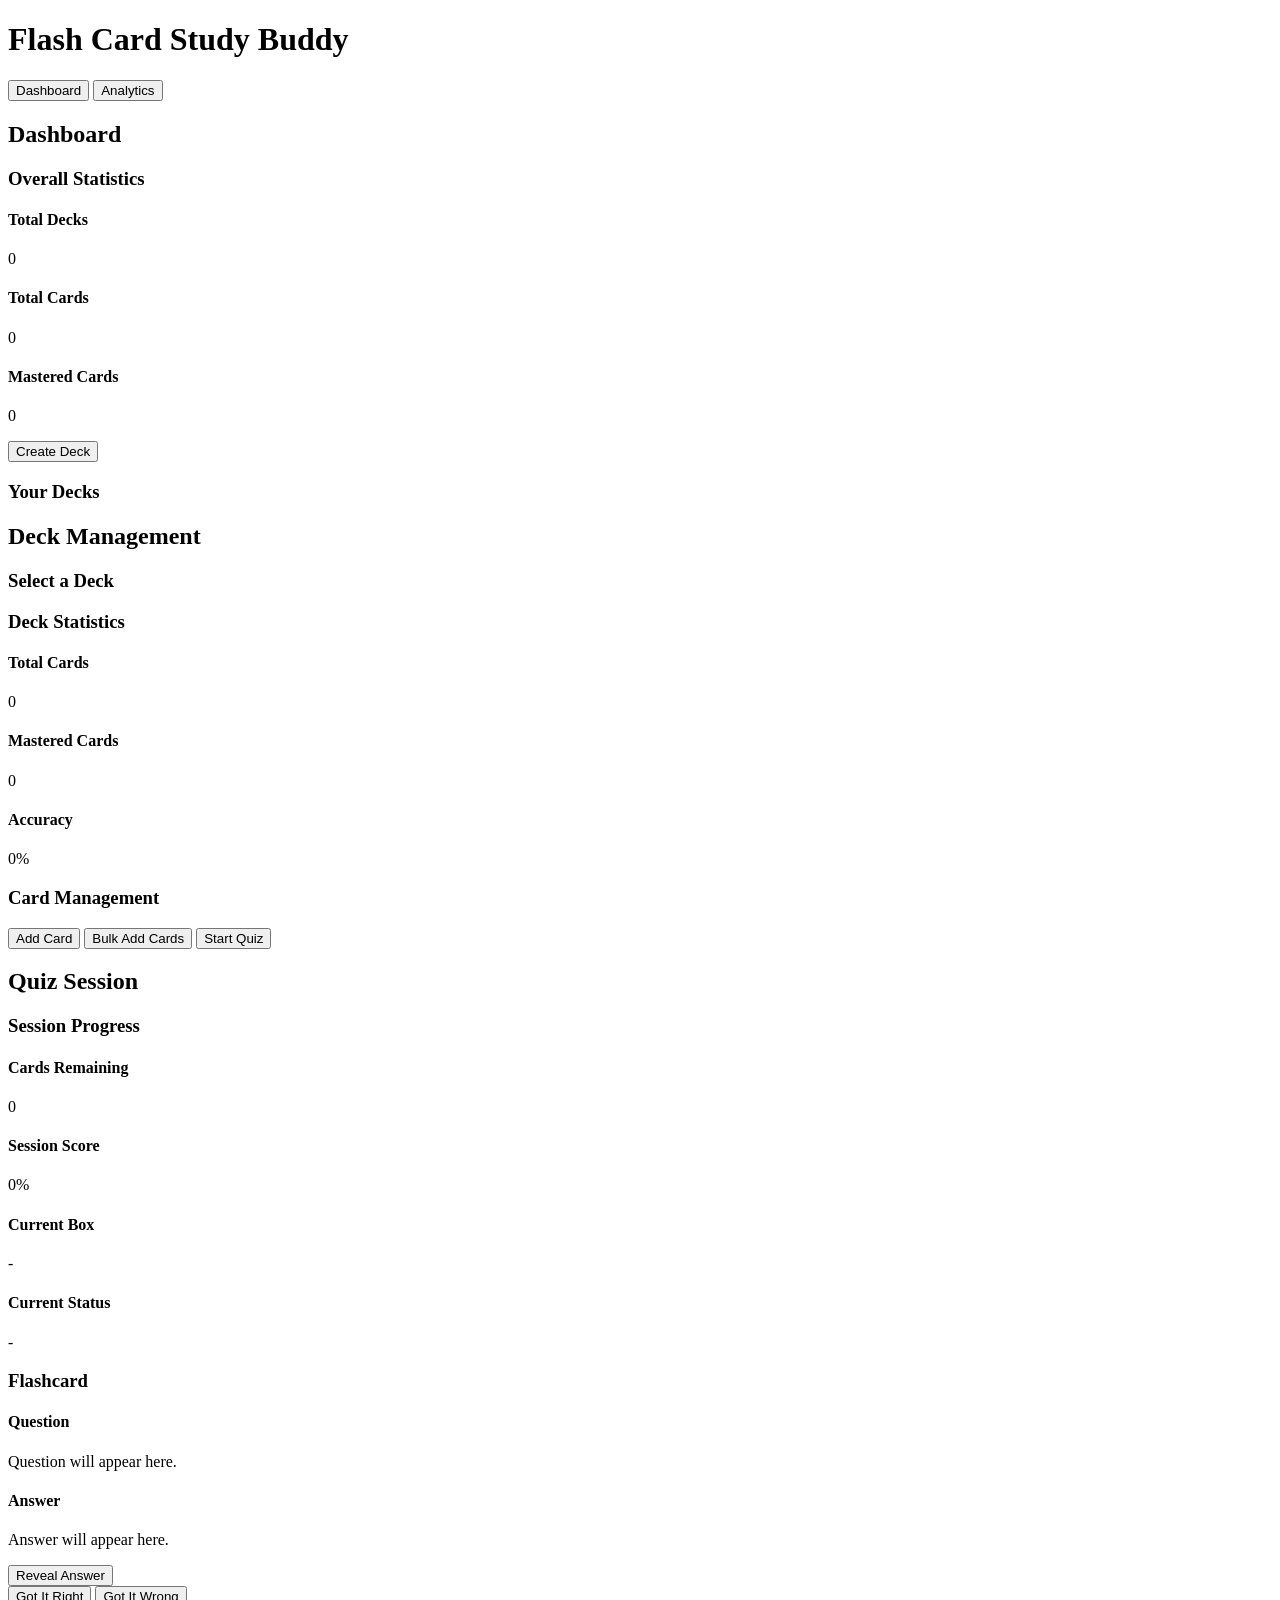
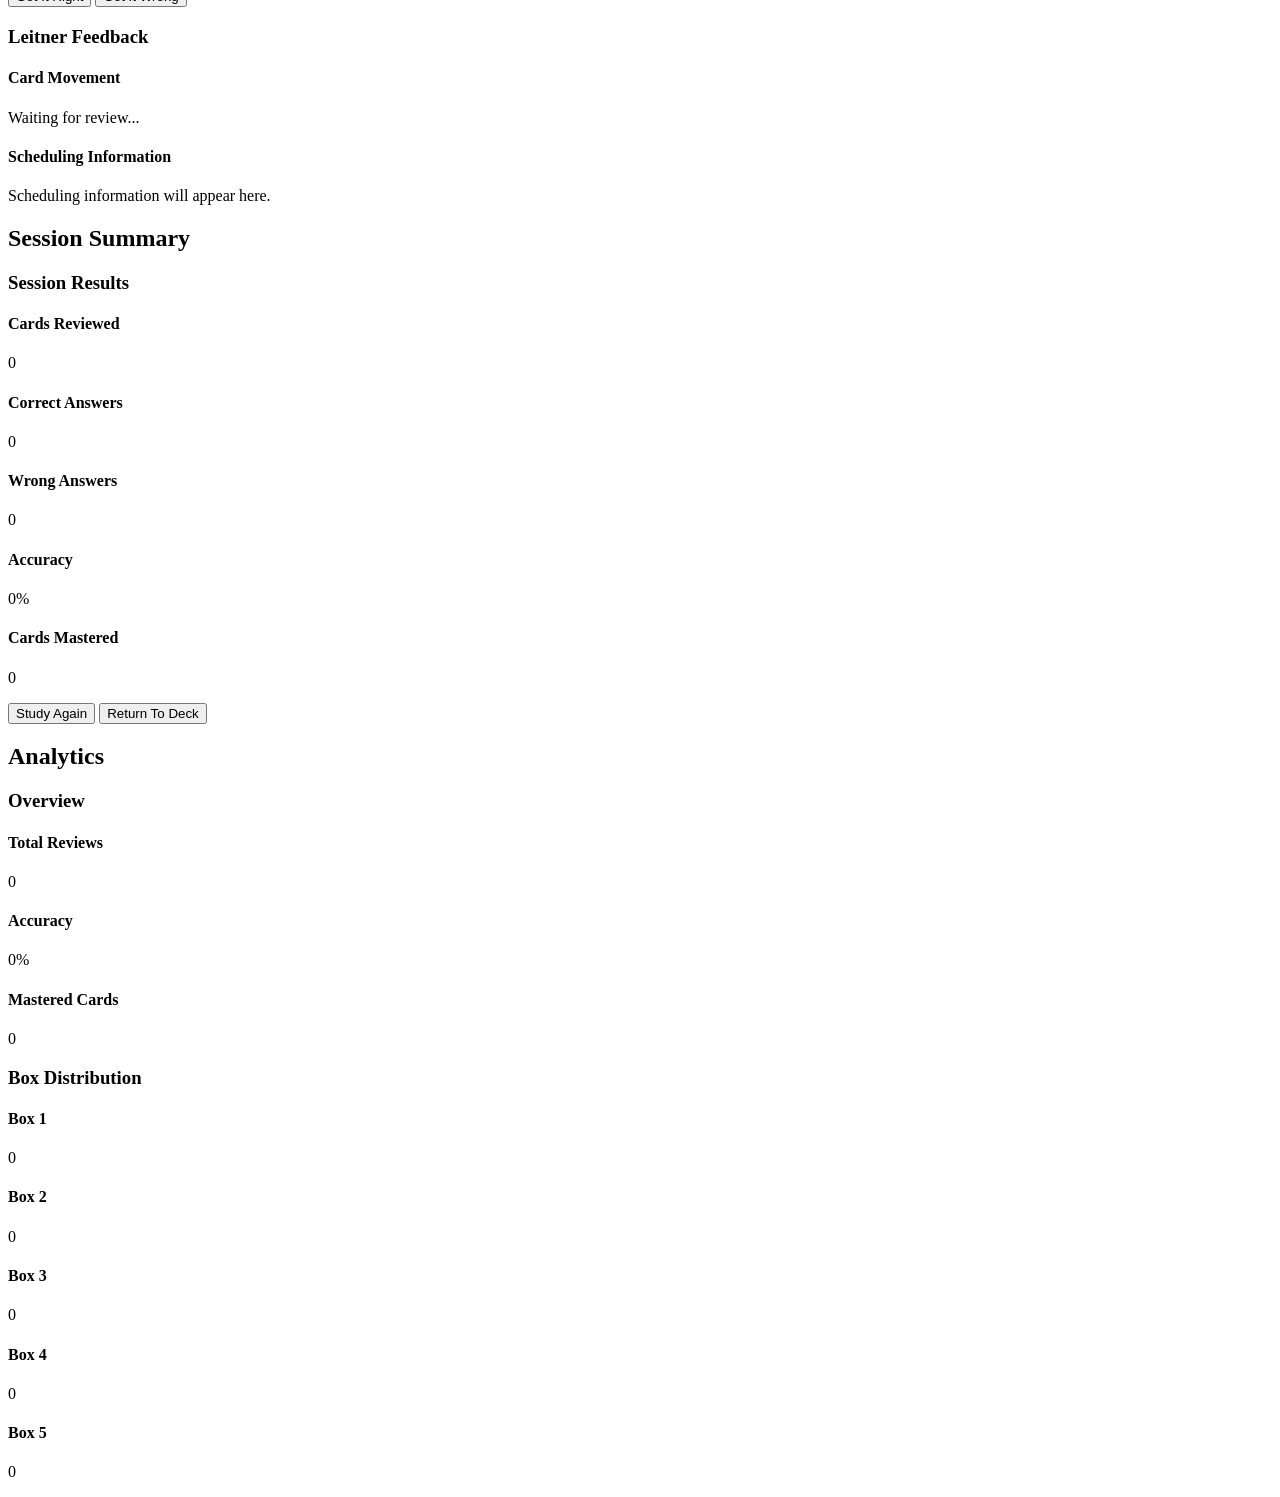
==== outputs/A2/index.html @ 47f2bf4d "added html" ====
<!DOCTYPE html>

<html lang="en">
<head>
    <meta charset="UTF-8">
    <meta name="viewport" content="width=device-width, initial-scale=1.0">
    <meta name="description" content="Flash Card Study Buddy - Leitner Box System">
    <title>Flash Card Study Buddy</title>

 
<link rel="stylesheet" href="style.css">
<script src="script.js" defer></script>
 

</head>
<body>

 
<header id="app-header" class="app-header">
    <div class="header-container">
        <h1 id="app-title">Flash Card Study Buddy</h1>

        <nav id="main-navigation" aria-label="Primary Navigation">
            <button id="nav-dashboard-btn" type="button">
                Dashboard
            </button>

            <button id="nav-analytics-btn" type="button">
                Analytics
            </button>
        </nav>
    </div>
</header>

<main id="app-main">

    <!-- DASHBOARD VIEW -->

    <section
        id="dashboard-view"
        class="app-view"
        aria-labelledby="dashboard-heading"
    >
        <header class="view-header">
            <h2 id="dashboard-heading">Dashboard</h2>
        </header>

        <section
            id="overall-statistics"
            aria-labelledby="overall-statistics-heading"
        >
            <h3 id="overall-statistics-heading">Overall Statistics</h3>

            <div id="overall-stats-container">

                <article class="stat-card">
                    <h4>Total Decks</h4>
                    <p id="total-decks-value">0</p>
                </article>

                <article class="stat-card">
                    <h4>Total Cards</h4>
                    <p id="total-cards-value">0</p>
                </article>

                <article class="stat-card">
                    <h4>Mastered Cards</h4>
                    <p id="total-mastered-cards-value">0</p>
                </article>

            </div>
        </section>

        <section id="dashboard-actions">
            <button
                id="create-deck-btn"
                type="button"
            >
                Create Deck
            </button>
        </section>

        <section
            id="decks-section"
            aria-labelledby="decks-section-heading"
        >
            <h3 id="decks-section-heading">Your Decks</h3>

            <div
                id="deck-grid-container"
                class="deck-grid"
                aria-live="polite"
            >
            </div>
        </section>
    </section>

    <!-- DECK MANAGEMENT VIEW -->

    <section
        id="deck-view"
        class="app-view"
        aria-labelledby="deck-view-heading"
    >
        <header class="view-header">
            <h2 id="deck-view-heading">Deck Management</h2>

            <div id="deck-header-container">
                <h3 id="active-deck-name">
                    Select a Deck
                </h3>
            </div>
        </header>

        <section
            id="deck-statistics-section"
            aria-labelledby="deck-statistics-heading"
        >
            <h3 id="deck-statistics-heading">
                Deck Statistics
            </h3>

            <div id="deck-statistics-container">

                <article class="stat-card">
                    <h4>Total Cards</h4>
                    <p id="deck-total-cards-value">0</p>
                </article>

                <article class="stat-card">
                    <h4>Mastered Cards</h4>
                    <p id="deck-mastered-cards-value">0</p>
                </article>

                <article class="stat-card">
                    <h4>Accuracy</h4>
                    <p id="deck-accuracy-value">0%</p>
                </article>

            </div>
        </section>

        <section
            id="card-management-section"
            aria-labelledby="card-management-heading"
        >
            <h3 id="card-management-heading">
                Card Management
            </h3>

            <div id="deck-action-buttons">

                <button
                    id="add-card-btn"
                    type="button"
                >
                    Add Card
                </button>

                <button
                    id="bulk-add-cards-btn"
                    type="button"
                >
                    Bulk Add Cards
                </button>

                <button
                    id="start-quiz-btn"
                    type="button"
                >
                    Start Quiz
                </button>

            </div>

            <div
                id="card-list-container"
                aria-live="polite"
            >
            </div>
        </section>
    </section>

    <!-- STUDY SESSION VIEW -->

    <section
        id="study-view"
        class="app-view"
        aria-labelledby="study-view-heading"
    >
        <header class="view-header">
            <h2 id="study-view-heading">
                Quiz Session
            </h2>
        </header>

        <section
            id="session-progress-section"
            aria-labelledby="session-progress-heading"
        >
            <h3 id="session-progress-heading">
                Session Progress
            </h3>

            <div id="session-progress-container">

                <article class="stat-card">
                    <h4>Cards Remaining</h4>
                    <p id="cards-remaining-value">0</p>
                </article>

                <article class="stat-card">
                    <h4>Session Score</h4>
                    <p id="session-score-value">0%</p>
                </article>

                <article class="stat-card">
                    <h4>Current Box</h4>
                    <p id="current-box-value">-</p>
                </article>

                <article class="stat-card">
                    <h4>Current Status</h4>
                    <p id="current-status-value">-</p>
                </article>

            </div>
        </section>

        <section
            id="flashcard-section"
            aria-labelledby="flashcard-heading"
        >
            <h3 id="flashcard-heading">
                Flashcard
            </h3>

            <article id="flashcard-container">

                <div id="question-display-container">
                    <h4>Question</h4>
                    <p id="question-display">
                        Question will appear here.
                    </p>
                </div>

                <div
                    id="answer-display-container"
                    aria-live="polite"
                >
                    <h4>Answer</h4>
                    <p id="answer-display">
                        Answer will appear here.
                    </p>
                </div>

            </article>

            <div id="study-action-buttons">

                <button
                    id="reveal-answer-btn"
                    type="button"
                >
                    Reveal Answer
                </button>

            </div>

            <div
                id="evaluation-controls"
                aria-label="Answer Evaluation"
            >
                <button
                    id="got-it-right-btn"
                    type="button"
                >
                    Got It Right
                </button>

                <button
                    id="got-it-wrong-btn"
                    type="button"
                >
                    Got It Wrong
                </button>
            </div>
        </section>

        <section
            id="leitner-feedback-section"
            aria-labelledby="leitner-feedback-heading"
        >
            <h3 id="leitner-feedback-heading">
                Leitner Feedback
            </h3>

            <div id="leitner-feedback-container">

                <article>
                    <h4>Card Movement</h4>
                    <p id="card-movement-message">
                        Waiting for review...
                    </p>
                </article>

                <article>
                    <h4>Scheduling Information</h4>
                    <p id="scheduling-message">
                        Scheduling information will appear here.
                    </p>
                </article>

            </div>
        </section>
    </section>

    <!-- SESSION SUMMARY VIEW -->

    <section
        id="summary-view"
        class="app-view"
        aria-labelledby="summary-view-heading"
    >
        <header class="view-header">
            <h2 id="summary-view-heading">
                Session Summary
            </h2>
        </header>

        <section
            id="summary-statistics-section"
            aria-labelledby="summary-statistics-heading"
        >
            <h3 id="summary-statistics-heading">
                Session Results
            </h3>

            <div id="summary-statistics-container">

                <article class="stat-card">
                    <h4>Cards Reviewed</h4>
                    <p id="summary-reviewed-value">0</p>
                </article>

                <article class="stat-card">
                    <h4>Correct Answers</h4>
                    <p id="summary-correct-value">0</p>
                </article>

                <article class="stat-card">
                    <h4>Wrong Answers</h4>
                    <p id="summary-wrong-value">0</p>
                </article>

                <article class="stat-card">
                    <h4>Accuracy</h4>
                    <p id="summary-accuracy-value">0%</p>
                </article>

                <article class="stat-card">
                    <h4>Cards Mastered</h4>
                    <p id="summary-mastered-value">0</p>
                </article>

            </div>
        </section>

        <div id="summary-action-buttons">

            <button
                id="study-again-btn"
                type="button"
            >
                Study Again
            </button>

            <button
                id="return-to-deck-btn"
                type="button"
            >
                Return To Deck
            </button>

        </div>
    </section>

    <!-- ANALYTICS VIEW -->

    <section
        id="analytics-view"
        class="app-view"
        aria-labelledby="analytics-heading"
    >
        <header class="view-header">
            <h2 id="analytics-heading">
                Analytics
            </h2>
        </header>

        <section
            id="analytics-overview-section"
            aria-labelledby="analytics-overview-heading"
        >
            <h3 id="analytics-overview-heading">
                Overview
            </h3>

            <div id="analytics-overview-container">

                <article class="stat-card">
                    <h4>Total Reviews</h4>
                    <p id="analytics-total-reviews-value">0</p>
                </article>

                <article class="stat-card">
                    <h4>Accuracy</h4>
                    <p id="analytics-accuracy-value">0%</p>
                </article>

                <article class="stat-card">
                    <h4>Mastered Cards</h4>
                    <p id="analytics-mastered-cards-value">0</p>
                </article>

            </div>
        </section>

        <section
            id="box-distribution-section"
            aria-labelledby="box-distribution-heading"
        >
            <h3 id="box-distribution-heading">
                Box Distribution
            </h3>

            <div id="box-distribution-container">

                <article class="box-card">
                    <h4>Box 1</h4>
                    <p id="box-1-count">0</p>
                </article>

                <article class="box-card">
                    <h4>Box 2</h4>
                    <p id="box-2-count">0</p>
                </article>

                <article class="box-card">
                    <h4>Box 3</h4>
                    <p id="box-3-count">0</p>
                </article>

                <article class="box-card">
                    <h4>Box 4</h4>
                    <p id="box-4-count">0</p>
                </article>

                <article class="box-card">
                    <h4>Box 5</h4>
                    <p id="box-5-count">0</p>
                </article>

            </div>
        </section>
    </section>

</main>

<!-- ADD CARD MODAL -->

<dialog
    id="add-card-modal"
    aria-labelledby="add-card-modal-heading"
>
    <form id="add-card-form" method="dialog">

        <h2 id="add-card-modal-heading">
            Add Flashcard
        </h2>

        <div class="form-group">
            <label for="card-question-input">
                Question
            </label>

            <textarea
                id="card-question-input"
                name="question"
                rows="4"
                required
            ></textarea>
        </div>

        <div class="form-group">
            <label for="card-answer-input">
                Answer
            </label>

            <textarea
                id="card-answer-input"
                name="answer"
                rows="4"
                required
            ></textarea>
        </div>

        <div class="modal-actions">
            <button
                id="save-card-btn"
                type="submit"
            >
                Save Card
            </button>

            <button
                id="cancel-add-card-btn"
                type="button"
            >
                Cancel
            </button>
        </div>

    </form>
</dialog>

<!-- BULK ADD MODAL -->

<dialog
    id="bulk-add-modal"
    aria-labelledby="bulk-add-modal-heading"
>
    <form id="bulk-add-form" method="dialog">

        <h2 id="bulk-add-modal-heading">
            Bulk Add Cards
        </h2>

        <p id="bulk-add-instructions">
            Enter one flashcard per line using:
            Question | Answer
        </p>

        <div class="form-group">
            <label for="bulk-card-input">
                Flashcards
            </label>

            <textarea
                id="bulk-card-input"
                name="bulkCards"
                rows="12"
            ></textarea>
        </div>

        <div class="modal-actions">
            <button
                id="import-cards-btn"
                type="submit"
            >
                Import Cards
            </button>

            <button
                id="cancel-bulk-add-btn"
                type="button"
            >
                Cancel
            </button>
        </div>

    </form>
</dialog>

</body>
</html>
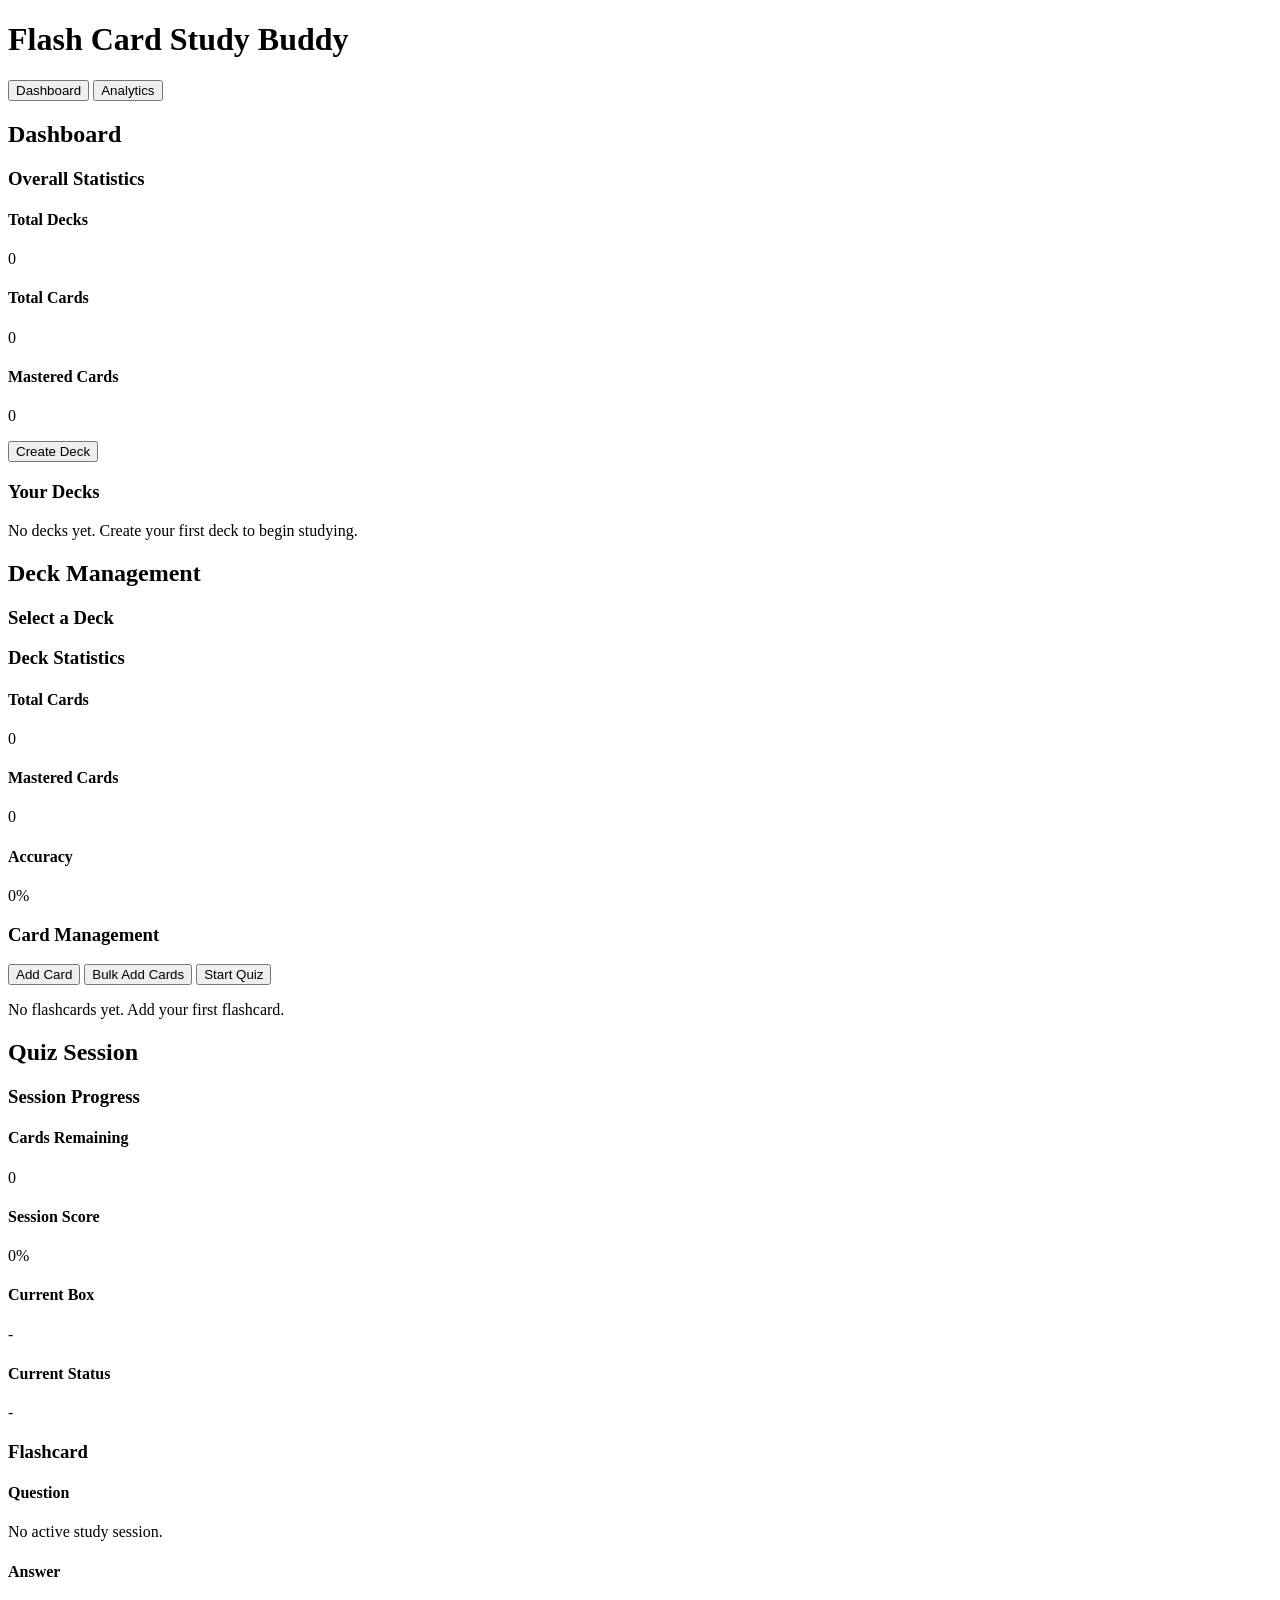
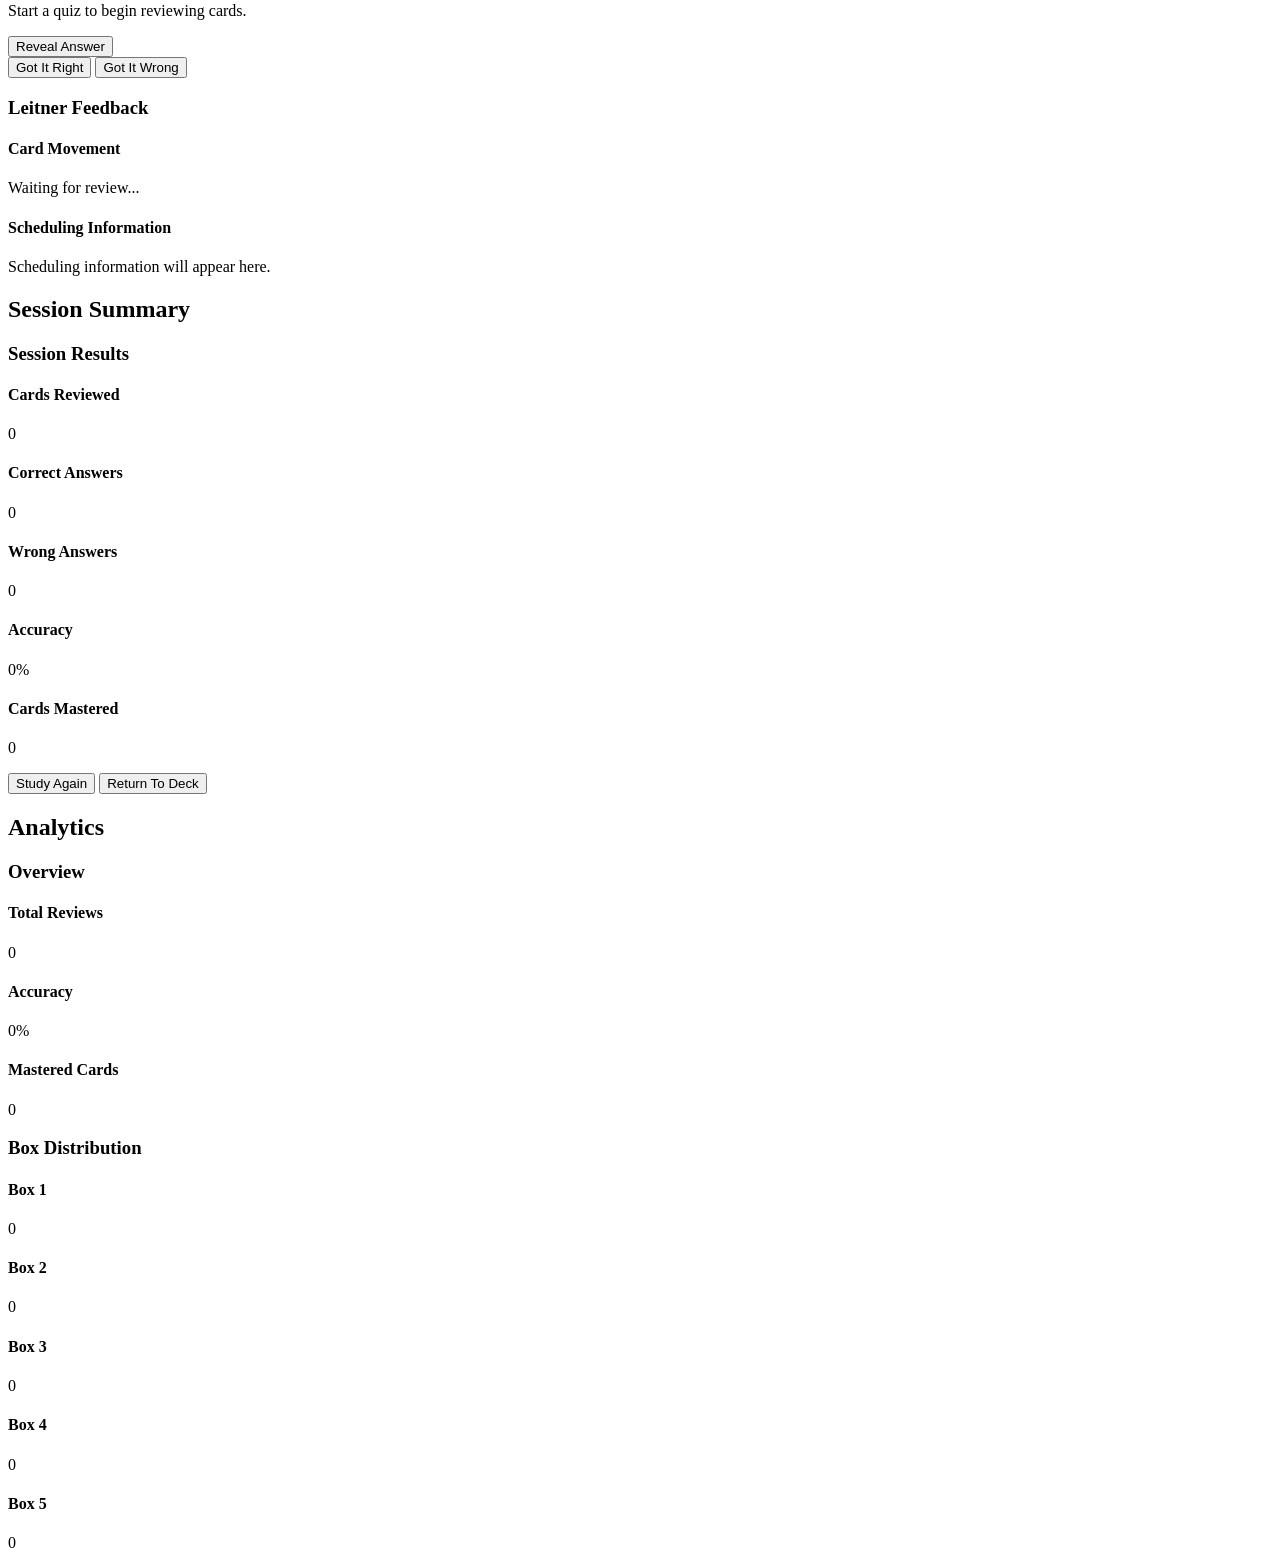
==== commit d31380fb: "updated html" ====
--- a/outputs/A2/index.html
+++ b/outputs/A2/index.html
@@ -1,576 +1,495 @@
 <!DOCTYPE html>
 
 <html lang="en">
+
 <head>
     <meta charset="UTF-8">
     <meta name="viewport" content="width=device-width, initial-scale=1.0">
     <meta name="description" content="Flash Card Study Buddy - Leitner Box System">
     <title>Flash Card Study Buddy</title>
 
- 
-<link rel="stylesheet" href="style.css">
-<script src="script.js" defer></script>
- 
+
+    <link rel="stylesheet" href="style.css">
+    <script src="script.js" defer></script>
+
 
 </head>
+
 <body>
 
- 
-<header id="app-header" class="app-header">
-    <div class="header-container">
-        <h1 id="app-title">Flash Card Study Buddy</h1>
-
-        <nav id="main-navigation" aria-label="Primary Navigation">
-            <button id="nav-dashboard-btn" type="button">
-                Dashboard
-            </button>
-
-            <button id="nav-analytics-btn" type="button">
-                Analytics
-            </button>
-        </nav>
-    </div>
-</header>
-
-<main id="app-main">
-
-    <!-- DASHBOARD VIEW -->
-
-    <section
-        id="dashboard-view"
-        class="app-view"
-        aria-labelledby="dashboard-heading"
-    >
-        <header class="view-header">
-            <h2 id="dashboard-heading">Dashboard</h2>
-        </header>
-
-        <section
-            id="overall-statistics"
-            aria-labelledby="overall-statistics-heading"
-        >
-            <h3 id="overall-statistics-heading">Overall Statistics</h3>
-
-            <div id="overall-stats-container">
-
-                <article class="stat-card">
-                    <h4>Total Decks</h4>
-                    <p id="total-decks-value">0</p>
+
+    <header id="app-header" class="app-header">
+        <div class="header-container">
+            <h1 id="app-title">Flash Card Study Buddy</h1>
+
+            <nav id="main-navigation" aria-label="Primary Navigation">
+                <button id="nav-dashboard-btn" type="button">
+                    Dashboard
+                </button>
+
+                <button id="nav-analytics-btn" type="button">
+                    Analytics
+                </button>
+            </nav>
+        </div>
+    </header>
+
+    <main id="app-main">
+
+        <!-- DASHBOARD VIEW -->
+
+        <section id="dashboard-view" class="app-view" aria-labelledby="dashboard-heading">
+            <header class="view-header">
+                <h2 id="dashboard-heading">Dashboard</h2>
+            </header>
+
+            <section id="overall-statistics" aria-labelledby="overall-statistics-heading">
+                <h3 id="overall-statistics-heading">Overall Statistics</h3>
+
+                <div id="overall-stats-container">
+
+                    <article class="stat-card">
+                        <h4>Total Decks</h4>
+                        <p id="total-decks-value">0</p>
+                    </article>
+
+                    <article class="stat-card">
+                        <h4>Total Cards</h4>
+                        <p id="total-cards-value">0</p>
+                    </article>
+
+                    <article class="stat-card">
+                        <h4>Mastered Cards</h4>
+                        <p id="total-mastered-cards-value">0</p>
+                    </article>
+
+                </div>
+            </section>
+
+            <section id="dashboard-actions">
+                <button id="create-deck-btn" type="button">
+                    Create Deck
+                </button>
+            </section>
+
+            <section id="decks-section" aria-labelledby="decks-section-heading">
+                <h3 id="decks-section-heading">Your Decks</h3>
+
+                <div id="deck-grid-container" class="deck-grid" aria-live="polite">
+                    <div id="dashboard-empty-state" class="empty-state">
+                        <p>No decks yet. Create your first deck to begin studying.</p>
+                    </div>
+                </div>
+            </section>
+        </section>
+
+        <!-- DECK MANAGEMENT VIEW -->
+
+        <section id="deck-view" class="app-view" aria-labelledby="deck-view-heading">
+            <header class="view-header">
+                <h2 id="deck-view-heading">Deck Management</h2>
+
+                <div id="deck-header-container">
+                    <h3 id="active-deck-name">
+                        Select a Deck
+                    </h3>
+                </div>
+            </header>
+
+            <section id="deck-statistics-section" aria-labelledby="deck-statistics-heading">
+                <h3 id="deck-statistics-heading">
+                    Deck Statistics
+                </h3>
+
+                <div id="deck-statistics-container">
+
+                    <article class="stat-card">
+                        <h4>Total Cards</h4>
+                        <p id="deck-total-cards-value">0</p>
+                    </article>
+
+                    <article class="stat-card">
+                        <h4>Mastered Cards</h4>
+                        <p id="deck-mastered-cards-value">0</p>
+                    </article>
+
+                    <article class="stat-card">
+                        <h4>Accuracy</h4>
+                        <p id="deck-accuracy-value">0%</p>
+                    </article>
+
+                </div>
+            </section>
+
+            <section id="card-management-section" aria-labelledby="card-management-heading">
+                <h3 id="card-management-heading">
+                    Card Management
+                </h3>
+
+                <div id="deck-action-buttons">
+
+                    <button id="add-card-btn" type="button">
+                        Add Card
+                    </button>
+
+                    <button id="bulk-add-cards-btn" type="button">
+                        Bulk Add Cards
+                    </button>
+
+                    <button id="start-quiz-btn" type="button">
+                        Start Quiz
+                    </button>
+
+                </div>
+
+                <div id="card-list-container" aria-live="polite">
+                    <div id="cards-empty-state" class="empty-state">
+                        <p>No flashcards yet. Add your first flashcard.</p>
+                    </div>
+                </div>
+            </section>
+        </section>
+
+        <!-- STUDY SESSION VIEW -->
+
+        <section id="study-view" class="app-view" aria-labelledby="study-view-heading">
+            <header class="view-header">
+                <h2 id="study-view-heading">
+                    Quiz Session
+                </h2>
+            </header>
+
+            <section id="session-progress-section" aria-labelledby="session-progress-heading">
+                <h3 id="session-progress-heading">
+                    Session Progress
+                </h3>
+
+                <div id="session-progress-container">
+
+                    <article class="stat-card">
+                        <h4>Cards Remaining</h4>
+                        <p id="cards-remaining-value">0</p>
+                    </article>
+
+                    <article class="stat-card">
+                        <h4>Session Score</h4>
+                        <p id="session-score-value">0%</p>
+                    </article>
+
+                    <article class="stat-card">
+                        <h4>Current Box</h4>
+                        <p id="current-box-value">-</p>
+                    </article>
+
+                    <article class="stat-card">
+                        <h4>Current Status</h4>
+                        <p id="current-status-value">-</p>
+                    </article>
+
+                </div>
+            </section>
+
+            <section id="flashcard-section" aria-labelledby="flashcard-heading">
+                <h3 id="flashcard-heading">
+                    Flashcard
+                </h3>
+
+                <article id="flashcard-container">
+
+                    <div id="question-display-container">
+                        <h4>Question</h4>
+                        <p id="question-display">
+                            No active study session.
+                        </p>
+                    </div>
+
+                    <div id="answer-display-container" aria-live="polite">
+                        <h4>Answer</h4>
+                        <p id="answer-display">
+                            Start a quiz to begin reviewing cards.
+                        </p>
+                    </div>
+
                 </article>
 
-                <article class="stat-card">
-                    <h4>Total Cards</h4>
-                    <p id="total-cards-value">0</p>
-                </article>
-
-                <article class="stat-card">
-                    <h4>Mastered Cards</h4>
-                    <p id="total-mastered-cards-value">0</p>
-                </article>
-
-            </div>
+                <div id="study-action-buttons">
+
+                    <button id="reveal-answer-btn" type="button">
+                        Reveal Answer
+                    </button>
+
+                </div>
+
+                <div id="evaluation-controls" aria-label="Answer Evaluation">
+                    <button id="got-it-right-btn" type="button">
+                        Got It Right
+                    </button>
+
+                    <button id="got-it-wrong-btn" type="button">
+                        Got It Wrong
+                    </button>
+                </div>
+            </section>
+
+            <section id="leitner-feedback-section" aria-labelledby="leitner-feedback-heading">
+                <h3 id="leitner-feedback-heading">
+                    Leitner Feedback
+                </h3>
+
+                <div id="leitner-feedback-container">
+
+                    <article>
+                        <h4>Card Movement</h4>
+                        <p id="card-movement-message">
+                            Waiting for review...
+                        </p>
+                    </article>
+
+                    <article>
+                        <h4>Scheduling Information</h4>
+                        <p id="scheduling-message">
+                            Scheduling information will appear here.
+                        </p>
+                    </article>
+
+                </div>
+            </section>
         </section>
 
-        <section id="dashboard-actions">
-            <button
-                id="create-deck-btn"
-                type="button"
-            >
+        <!-- SESSION SUMMARY VIEW -->
+
+        <section id="summary-view" class="app-view" aria-labelledby="summary-view-heading">
+            <header class="view-header">
+                <h2 id="summary-view-heading">
+                    Session Summary
+                </h2>
+            </header>
+
+            <section id="summary-statistics-section" aria-labelledby="summary-statistics-heading">
+                <h3 id="summary-statistics-heading">
+                    Session Results
+                </h3>
+
+                <div id="summary-statistics-container">
+
+                    <article class="stat-card">
+                        <h4>Cards Reviewed</h4>
+                        <p id="summary-reviewed-value">0</p>
+                    </article>
+
+                    <article class="stat-card">
+                        <h4>Correct Answers</h4>
+                        <p id="summary-correct-value">0</p>
+                    </article>
+
+                    <article class="stat-card">
+                        <h4>Wrong Answers</h4>
+                        <p id="summary-wrong-value">0</p>
+                    </article>
+
+                    <article class="stat-card">
+                        <h4>Accuracy</h4>
+                        <p id="summary-accuracy-value">0%</p>
+                    </article>
+
+                    <article class="stat-card">
+                        <h4>Cards Mastered</h4>
+                        <p id="summary-mastered-value">0</p>
+                    </article>
+
+                </div>
+            </section>
+
+            <div id="summary-action-buttons">
+
+                <button id="study-again-btn" type="button">
+                    Study Again
+                </button>
+
+                <button id="return-to-deck-btn" type="button">
+                    Return To Deck
+                </button>
+
+            </div>
+        </section>
+
+        <!-- ANALYTICS VIEW -->
+
+        <section id="analytics-view" class="app-view" aria-labelledby="analytics-heading">
+            <header class="view-header">
+                <h2 id="analytics-heading">
+                    Analytics
+                </h2>
+            </header>
+
+            <section id="analytics-overview-section" aria-labelledby="analytics-overview-heading">
+                <h3 id="analytics-overview-heading">
+                    Overview
+                </h3>
+
+                <div id="analytics-overview-container">
+
+                    <article class="stat-card">
+                        <h4>Total Reviews</h4>
+                        <p id="analytics-total-reviews-value">0</p>
+                    </article>
+
+                    <article class="stat-card">
+                        <h4>Accuracy</h4>
+                        <p id="analytics-accuracy-value">0%</p>
+                    </article>
+
+                    <article class="stat-card">
+                        <h4>Mastered Cards</h4>
+                        <p id="analytics-mastered-cards-value">0</p>
+                    </article>
+
+                </div>
+            </section>
+
+            <section id="box-distribution-section" aria-labelledby="box-distribution-heading">
+                <h3 id="box-distribution-heading">
+                    Box Distribution
+                </h3>
+
+                <div id="box-distribution-container">
+
+                    <article class="box-card">
+                        <h4>Box 1</h4>
+                        <p id="box-1-count">0</p>
+                    </article>
+
+                    <article class="box-card">
+                        <h4>Box 2</h4>
+                        <p id="box-2-count">0</p>
+                    </article>
+
+                    <article class="box-card">
+                        <h4>Box 3</h4>
+                        <p id="box-3-count">0</p>
+                    </article>
+
+                    <article class="box-card">
+                        <h4>Box 4</h4>
+                        <p id="box-4-count">0</p>
+                    </article>
+
+                    <article class="box-card">
+                        <h4>Box 5</h4>
+                        <p id="box-5-count">0</p>
+                    </article>
+
+                </div>
+            </section>
+        </section>
+
+    </main>
+
+    <!-- ADD CARD MODAL -->
+
+    <dialog id="add-card-modal" aria-labelledby="add-card-modal-heading">
+        <form id="add-card-form" method="dialog">
+
+            <h2 id="add-card-modal-heading">
+                Add Flashcard
+            </h2>
+
+            <div class="form-group">
+                <label for="card-question-input">
+                    Question
+                </label>
+
+                <textarea id="card-question-input" name="question" rows="4" required></textarea>
+            </div>
+
+            <div class="form-group">
+                <label for="card-answer-input">
+                    Answer
+                </label>
+
+                <textarea id="card-answer-input" name="answer" rows="4" required></textarea>
+            </div>
+
+            <div class="modal-actions">
+                <button id="save-card-btn" type="submit">
+                    Save Card
+                </button>
+
+                <button id="cancel-add-card-btn" type="button">
+                    Cancel
+                </button>
+            </div>
+
+        </form>
+    </dialog>
+
+    <!-- BULK ADD MODAL -->
+
+    <dialog id="bulk-add-modal" aria-labelledby="bulk-add-modal-heading">
+        <form id="bulk-add-form" method="dialog">
+
+            <h2 id="bulk-add-modal-heading">
+                Bulk Add Cards
+            </h2>
+
+            <p id="bulk-add-instructions">
+                Enter one flashcard per line using:
+                Question | Answer
+            </p>
+
+            <div class="form-group">
+                <label for="bulk-card-input">
+                    Flashcards
+                </label>
+
+                <textarea id="bulk-card-input" name="bulkCards" rows="12"></textarea>
+            </div>
+
+            <div class="modal-actions">
+                <button id="import-cards-btn" type="submit">
+                    Import Cards
+                </button>
+
+                <button id="cancel-bulk-add-btn" type="button">
+                    Cancel
+                </button>
+            </div>
+
+        </form>
+    </dialog>
+
+    <!-- CREATE DECK MODAL -->
+
+    <dialog id="create-deck-modal" aria-labelledby="create-deck-modal-heading">
+        <form id="create-deck-form" method="dialog">
+
+            <h2 id="create-deck-modal-heading">
                 Create Deck
-            </button>
-        </section>
-
-        <section
-            id="decks-section"
-            aria-labelledby="decks-section-heading"
-        >
-            <h3 id="decks-section-heading">Your Decks</h3>
-
-            <div
-                id="deck-grid-container"
-                class="deck-grid"
-                aria-live="polite"
-            >
-            </div>
-        </section>
-    </section>
-
-    <!-- DECK MANAGEMENT VIEW -->
-
-    <section
-        id="deck-view"
-        class="app-view"
-        aria-labelledby="deck-view-heading"
-    >
-        <header class="view-header">
-            <h2 id="deck-view-heading">Deck Management</h2>
-
-            <div id="deck-header-container">
-                <h3 id="active-deck-name">
-                    Select a Deck
-                </h3>
-            </div>
-        </header>
-
-        <section
-            id="deck-statistics-section"
-            aria-labelledby="deck-statistics-heading"
-        >
-            <h3 id="deck-statistics-heading">
-                Deck Statistics
-            </h3>
-
-            <div id="deck-statistics-container">
-
-                <article class="stat-card">
-                    <h4>Total Cards</h4>
-                    <p id="deck-total-cards-value">0</p>
-                </article>
-
-                <article class="stat-card">
-                    <h4>Mastered Cards</h4>
-                    <p id="deck-mastered-cards-value">0</p>
-                </article>
-
-                <article class="stat-card">
-                    <h4>Accuracy</h4>
-                    <p id="deck-accuracy-value">0%</p>
-                </article>
-
-            </div>
-        </section>
-
-        <section
-            id="card-management-section"
-            aria-labelledby="card-management-heading"
-        >
-            <h3 id="card-management-heading">
-                Card Management
-            </h3>
-
-            <div id="deck-action-buttons">
-
-                <button
-                    id="add-card-btn"
-                    type="button"
-                >
-                    Add Card
-                </button>
-
-                <button
-                    id="bulk-add-cards-btn"
-                    type="button"
-                >
-                    Bulk Add Cards
-                </button>
-
-                <button
-                    id="start-quiz-btn"
-                    type="button"
-                >
-                    Start Quiz
-                </button>
-
-            </div>
-
-            <div
-                id="card-list-container"
-                aria-live="polite"
-            >
-            </div>
-        </section>
-    </section>
-
-    <!-- STUDY SESSION VIEW -->
-
-    <section
-        id="study-view"
-        class="app-view"
-        aria-labelledby="study-view-heading"
-    >
-        <header class="view-header">
-            <h2 id="study-view-heading">
-                Quiz Session
             </h2>
-        </header>
-
-        <section
-            id="session-progress-section"
-            aria-labelledby="session-progress-heading"
-        >
-            <h3 id="session-progress-heading">
-                Session Progress
-            </h3>
-
-            <div id="session-progress-container">
-
-                <article class="stat-card">
-                    <h4>Cards Remaining</h4>
-                    <p id="cards-remaining-value">0</p>
-                </article>
-
-                <article class="stat-card">
-                    <h4>Session Score</h4>
-                    <p id="session-score-value">0%</p>
-                </article>
-
-                <article class="stat-card">
-                    <h4>Current Box</h4>
-                    <p id="current-box-value">-</p>
-                </article>
-
-                <article class="stat-card">
-                    <h4>Current Status</h4>
-                    <p id="current-status-value">-</p>
-                </article>
-
-            </div>
-        </section>
-
-        <section
-            id="flashcard-section"
-            aria-labelledby="flashcard-heading"
-        >
-            <h3 id="flashcard-heading">
-                Flashcard
-            </h3>
-
-            <article id="flashcard-container">
-
-                <div id="question-display-container">
-                    <h4>Question</h4>
-                    <p id="question-display">
-                        Question will appear here.
-                    </p>
-                </div>
-
-                <div
-                    id="answer-display-container"
-                    aria-live="polite"
-                >
-                    <h4>Answer</h4>
-                    <p id="answer-display">
-                        Answer will appear here.
-                    </p>
-                </div>
-
-            </article>
-
-            <div id="study-action-buttons">
-
-                <button
-                    id="reveal-answer-btn"
-                    type="button"
-                >
-                    Reveal Answer
-                </button>
-
-            </div>
-
-            <div
-                id="evaluation-controls"
-                aria-label="Answer Evaluation"
-            >
-                <button
-                    id="got-it-right-btn"
-                    type="button"
-                >
-                    Got It Right
-                </button>
-
-                <button
-                    id="got-it-wrong-btn"
-                    type="button"
-                >
-                    Got It Wrong
-                </button>
-            </div>
-        </section>
-
-        <section
-            id="leitner-feedback-section"
-            aria-labelledby="leitner-feedback-heading"
-        >
-            <h3 id="leitner-feedback-heading">
-                Leitner Feedback
-            </h3>
-
-            <div id="leitner-feedback-container">
-
-                <article>
-                    <h4>Card Movement</h4>
-                    <p id="card-movement-message">
-                        Waiting for review...
-                    </p>
-                </article>
-
-                <article>
-                    <h4>Scheduling Information</h4>
-                    <p id="scheduling-message">
-                        Scheduling information will appear here.
-                    </p>
-                </article>
-
-            </div>
-        </section>
-    </section>
-
-    <!-- SESSION SUMMARY VIEW -->
-
-    <section
-        id="summary-view"
-        class="app-view"
-        aria-labelledby="summary-view-heading"
-    >
-        <header class="view-header">
-            <h2 id="summary-view-heading">
-                Session Summary
-            </h2>
-        </header>
-
-        <section
-            id="summary-statistics-section"
-            aria-labelledby="summary-statistics-heading"
-        >
-            <h3 id="summary-statistics-heading">
-                Session Results
-            </h3>
-
-            <div id="summary-statistics-container">
-
-                <article class="stat-card">
-                    <h4>Cards Reviewed</h4>
-                    <p id="summary-reviewed-value">0</p>
-                </article>
-
-                <article class="stat-card">
-                    <h4>Correct Answers</h4>
-                    <p id="summary-correct-value">0</p>
-                </article>
-
-                <article class="stat-card">
-                    <h4>Wrong Answers</h4>
-                    <p id="summary-wrong-value">0</p>
-                </article>
-
-                <article class="stat-card">
-                    <h4>Accuracy</h4>
-                    <p id="summary-accuracy-value">0%</p>
-                </article>
-
-                <article class="stat-card">
-                    <h4>Cards Mastered</h4>
-                    <p id="summary-mastered-value">0</p>
-                </article>
-
-            </div>
-        </section>
-
-        <div id="summary-action-buttons">
-
-            <button
-                id="study-again-btn"
-                type="button"
-            >
-                Study Again
-            </button>
-
-            <button
-                id="return-to-deck-btn"
-                type="button"
-            >
-                Return To Deck
-            </button>
-
-        </div>
-    </section>
-
-    <!-- ANALYTICS VIEW -->
-
-    <section
-        id="analytics-view"
-        class="app-view"
-        aria-labelledby="analytics-heading"
-    >
-        <header class="view-header">
-            <h2 id="analytics-heading">
-                Analytics
-            </h2>
-        </header>
-
-        <section
-            id="analytics-overview-section"
-            aria-labelledby="analytics-overview-heading"
-        >
-            <h3 id="analytics-overview-heading">
-                Overview
-            </h3>
-
-            <div id="analytics-overview-container">
-
-                <article class="stat-card">
-                    <h4>Total Reviews</h4>
-                    <p id="analytics-total-reviews-value">0</p>
-                </article>
-
-                <article class="stat-card">
-                    <h4>Accuracy</h4>
-                    <p id="analytics-accuracy-value">0%</p>
-                </article>
-
-                <article class="stat-card">
-                    <h4>Mastered Cards</h4>
-                    <p id="analytics-mastered-cards-value">0</p>
-                </article>
-
-            </div>
-        </section>
-
-        <section
-            id="box-distribution-section"
-            aria-labelledby="box-distribution-heading"
-        >
-            <h3 id="box-distribution-heading">
-                Box Distribution
-            </h3>
-
-            <div id="box-distribution-container">
-
-                <article class="box-card">
-                    <h4>Box 1</h4>
-                    <p id="box-1-count">0</p>
-                </article>
-
-                <article class="box-card">
-                    <h4>Box 2</h4>
-                    <p id="box-2-count">0</p>
-                </article>
-
-                <article class="box-card">
-                    <h4>Box 3</h4>
-                    <p id="box-3-count">0</p>
-                </article>
-
-                <article class="box-card">
-                    <h4>Box 4</h4>
-                    <p id="box-4-count">0</p>
-                </article>
-
-                <article class="box-card">
-                    <h4>Box 5</h4>
-                    <p id="box-5-count">0</p>
-                </article>
-
-            </div>
-        </section>
-    </section>
-
-</main>
-
-<!-- ADD CARD MODAL -->
-
-<dialog
-    id="add-card-modal"
-    aria-labelledby="add-card-modal-heading"
->
-    <form id="add-card-form" method="dialog">
-
-        <h2 id="add-card-modal-heading">
-            Add Flashcard
-        </h2>
-
-        <div class="form-group">
-            <label for="card-question-input">
-                Question
-            </label>
-
-            <textarea
-                id="card-question-input"
-                name="question"
-                rows="4"
-                required
-            ></textarea>
-        </div>
-
-        <div class="form-group">
-            <label for="card-answer-input">
-                Answer
-            </label>
-
-            <textarea
-                id="card-answer-input"
-                name="answer"
-                rows="4"
-                required
-            ></textarea>
-        </div>
-
-        <div class="modal-actions">
-            <button
-                id="save-card-btn"
-                type="submit"
-            >
-                Save Card
-            </button>
-
-            <button
-                id="cancel-add-card-btn"
-                type="button"
-            >
-                Cancel
-            </button>
-        </div>
-
-    </form>
-</dialog>
-
-<!-- BULK ADD MODAL -->
-
-<dialog
-    id="bulk-add-modal"
-    aria-labelledby="bulk-add-modal-heading"
->
-    <form id="bulk-add-form" method="dialog">
-
-        <h2 id="bulk-add-modal-heading">
-            Bulk Add Cards
-        </h2>
-
-        <p id="bulk-add-instructions">
-            Enter one flashcard per line using:
-            Question | Answer
-        </p>
-
-        <div class="form-group">
-            <label for="bulk-card-input">
-                Flashcards
-            </label>
-
-            <textarea
-                id="bulk-card-input"
-                name="bulkCards"
-                rows="12"
-            ></textarea>
-        </div>
-
-        <div class="modal-actions">
-            <button
-                id="import-cards-btn"
-                type="submit"
-            >
-                Import Cards
-            </button>
-
-            <button
-                id="cancel-bulk-add-btn"
-                type="button"
-            >
-                Cancel
-            </button>
-        </div>
-
-    </form>
-</dialog>
+
+            <div class="form-group">
+                <label for="deck-name-input">
+                    Deck Name
+                </label>
+
+                <input type="text" id="deck-name-input" name="deckName" maxlength="100" required>
+            </div>
+
+            <div class="modal-actions">
+
+                <button id="save-deck-btn" type="submit">
+                    Create Deck
+                </button>
+
+                <button id="cancel-create-deck-btn" type="button">
+                    Cancel
+                </button>
+
+            </div>
+
+        </form>
+    </dialog>
 
 </body>
-</html>
+
+</html>
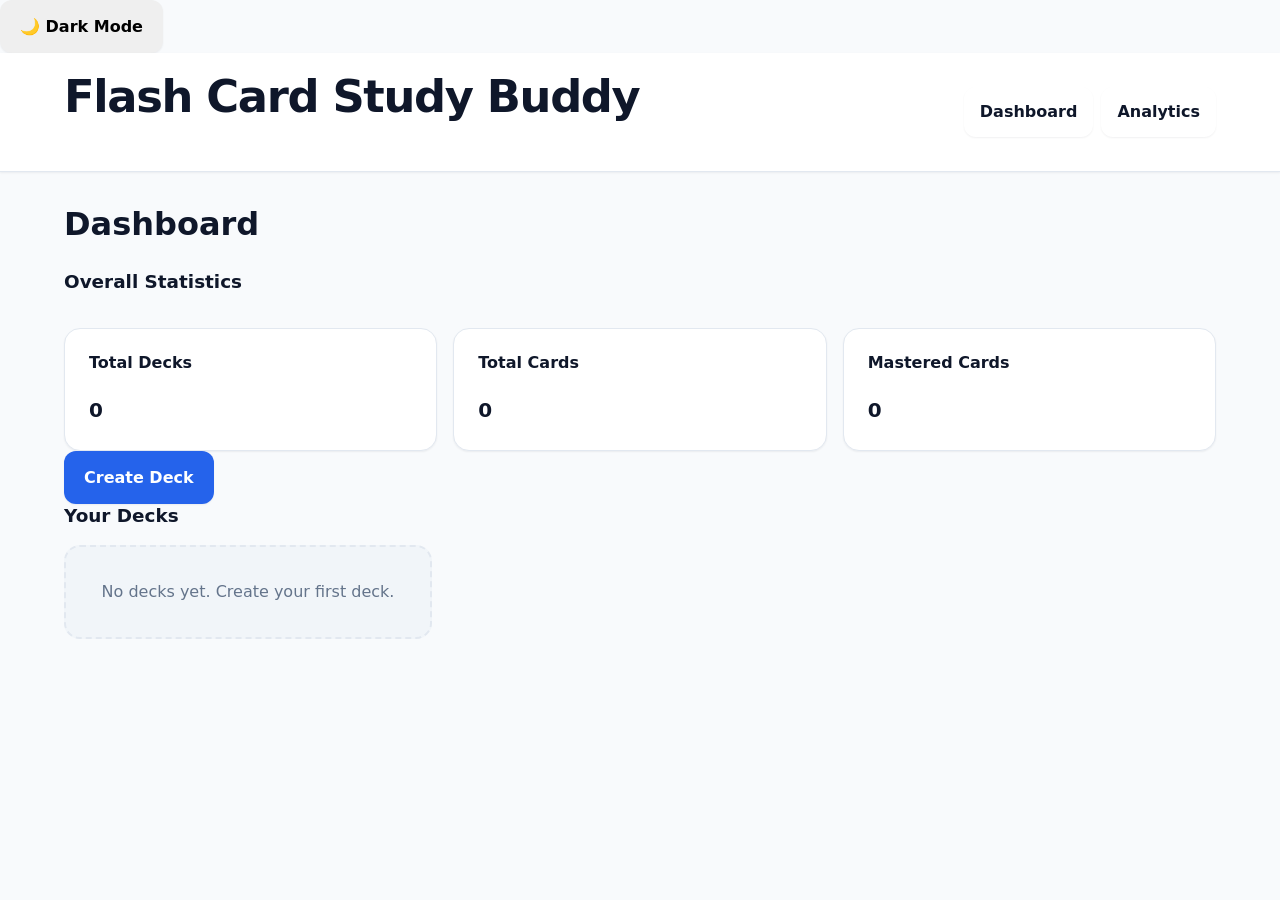
==== commit 56b0428a: "added dark mode" ====
--- a/outputs/A2/index.html
+++ b/outputs/A2/index.html
@@ -12,7 +12,9 @@
     <link rel="stylesheet" href="style.css">
     <script src="script.js" defer></script>
 
-
+    <button id="theme-toggle-btn">
+        🌙 Dark Mode
+    </button>
 </head>
 
 <body>
--- a/outputs/A2/style.css
+++ b/outputs/A2/style.css
@@ -0,0 +1,1356 @@
+/* ==================================================
+FLASH CARD STUDY BUDDY
+STYLE.CSS - PART 1
+FOUNDATION & SHARED COMPONENTS
+================================================== */
+
+/* ==================================================
+ROOT VARIABLES
+================================================== */
+
+:root {
+    --color-primary: #2563eb;
+    --color-primary-hover: #1d4ed8;
+
+    --color-success: #16a34a;
+    --color-success-hover: #15803d;
+
+    --color-danger: #dc2626;
+    --color-danger-hover: #b91c1c;
+
+    --color-warning: #d97706;
+
+    --color-background: #f8fafc;
+    --color-surface: #ffffff;
+    --color-surface-alt: #f1f5f9;
+
+    --color-text: #0f172a;
+    --color-text-secondary: #64748b;
+
+    --color-border: #e2e8f0;
+
+    --shadow-sm: 0 1px 2px rgba(15, 23, 42, 0.06);
+    --shadow-md: 0 6px 16px rgba(15, 23, 42, 0.08);
+    --shadow-lg: 0 14px 30px rgba(15, 23, 42, 0.12);
+
+    --radius-sm: 0.5rem;
+    --radius-md: 0.75rem;
+    --radius-lg: 1rem;
+    --radius-xl: 1.5rem;
+
+    --space-xs: 0.25rem;
+    --space-sm: 0.5rem;
+    --space-md: 1rem;
+    --space-lg: 1.5rem;
+    --space-xl: 2rem;
+
+    --transition-fast: 0.18s ease;
+    --transition-normal: 0.3s ease;
+
+    --max-content-width: 1200px;
+
+}
+
+/* ==================================================
+RESET & BASE STYLES
+================================================== */
+
+*,
+*::before,
+*::after {
+    box-sizing: border-box;
+}
+
+html {
+    scroll-behavior: smooth;
+    font-size: 16px;
+}
+
+body {
+    margin: 0;
+    min-height: 100vh;
+
+    font-family:
+        system-ui,
+        "Segoe UI",
+        Roboto,
+        sans-serif;
+
+    line-height: 1.6;
+
+    background: var(--color-background);
+    color: var(--color-text);
+
+    -webkit-font-smoothing: antialiased;
+    text-rendering: optimizeLegibility;
+
+}
+
+main {
+    width: 100%;
+    max-width: var(--max-content-width);
+
+    margin: 0 auto;
+
+    padding:
+        var(--space-lg) var(--space-md) calc(var(--space-xl) * 2);
+
+}
+
+img,
+svg {
+    display: block;
+    max-width: 100%;
+}
+
+button,
+input,
+textarea {
+    font: inherit;
+}
+
+/* ==================================================
+TYPOGRAPHY
+================================================== */
+
+h1,
+h2,
+h3,
+h4 {
+    margin-top: 0;
+    color: var(--color-text);
+    line-height: 1.25;
+}
+
+h1 {
+    font-size: clamp(1.8rem, 4vw, 2.8rem);
+    font-weight: 700;
+    letter-spacing: -0.03em;
+}
+
+h2 {
+    font-size: clamp(1.4rem, 3vw, 2rem);
+    font-weight: 700;
+}
+
+h3 {
+    font-size: 1.15rem;
+    font-weight: 600;
+}
+
+h4 {
+    font-size: 1rem;
+    font-weight: 600;
+}
+
+p {
+    margin-top: 0;
+    color: var(--color-text-secondary);
+}
+
+/* ==================================================
+VIEW MANAGEMENT
+================================================== */
+
+.hidden {
+    display: none !important;
+}
+
+.active-view {
+    display: block;
+}
+
+.fade-in {
+    animation: fadeIn 0.3s ease forwards;
+}
+
+.fade-out {
+    animation: fadeOut 0.25s ease forwards;
+}
+
+/* ==================================================
+LAYOUT UTILITIES
+================================================== */
+
+
+.container {
+    width: 100%;
+    max-width: var(--max-content-width);
+    margin-inline: auto;
+}
+
+.section-spacing {
+    margin-bottom: var(--space-xl);
+}
+
+.text-center {
+    text-align: center;
+}
+
+.stack {
+    display: flex;
+    flex-direction: column;
+    gap: var(--space-md);
+}
+
+.cluster {
+    display: flex;
+    flex-wrap: wrap;
+    gap: var(--space-md);
+    align-items: center;
+}
+
+.loading {
+    opacity: 0.7;
+
+    pointer-events: none;
+}
+
+.surface {
+    background: var(--color-surface);
+    border: 1px solid var(--color-border);
+    border-radius: var(--radius-lg);
+    box-shadow: var(--shadow-sm);
+}
+
+/* ==================================================
+HEADER
+================================================== */
+
+#app-header {
+    position: sticky;
+    top: 0;
+    z-index: 100;
+
+    background: rgba(255, 255, 255, 0.92);
+
+    backdrop-filter: blur(12px);
+
+    border-bottom: 1px solid var(--color-border);
+
+    box-shadow: var(--shadow-sm);
+
+}
+
+.header-container {
+    max-width: var(--max-content-width);
+
+    margin: 0 auto;
+
+    padding:
+        var(--space-md) var(--space-md);
+
+    display: flex;
+    flex-wrap: wrap;
+    gap: var(--space-md);
+
+    align-items: center;
+    justify-content: space-between;
+
+}
+
+#main-navigation {
+    display: flex;
+    flex-wrap: wrap;
+    gap: var(--space-sm);
+}
+
+#main-navigation button {
+    background: transparent;
+    color: var(--color-text);
+
+    border: none;
+    border-radius: var(--radius-md);
+
+    padding:
+        0.75rem 1rem;
+
+    transition:
+        transform var(--transition-fast),
+        background-color var(--transition-fast);
+
+}
+
+#main-navigation button:hover {
+    background: var(--color-surface-alt);
+    transform: translateY(-2px);
+}
+
+#main-navigation button:active {
+    transform: translateY(0);
+}
+
+
+
+.active-nav {
+    background: var(--color-primary) !important;
+    color: white !important;
+}
+
+/* ==================================================
+BUTTON SYSTEM
+================================================== */
+
+
+
+button {
+    border: none;
+
+    border-radius: var(--radius-md);
+
+    padding:
+        0.85rem 1.25rem;
+
+    font-weight: 600;
+
+    cursor: pointer;
+
+    transition:
+        transform var(--transition-fast),
+        box-shadow var(--transition-fast),
+        background-color var(--transition-fast),
+        color var(--transition-fast);
+
+    box-shadow: var(--shadow-sm);
+
+}
+
+button:hover {
+    transform: translateY(-2px);
+    box-shadow: var(--shadow-md);
+}
+
+button:active {
+    transform: translateY(0);
+}
+
+.btn-primary,
+#create-deck-btn,
+#start-quiz-btn,
+#reveal-answer-btn {
+    background: var(--color-primary);
+    color: white;
+}
+
+.btn-primary:hover,
+#create-deck-btn:hover,
+#start-quiz-btn:hover,
+#reveal-answer-btn:hover {
+    background: var(--color-primary-hover);
+}
+
+.btn-success {
+    background: var(--color-success);
+    color: white;
+}
+
+.btn-success:hover {
+    background: var(--color-success-hover);
+}
+
+.btn-danger {
+    background: var(--color-danger);
+    color: white;
+}
+
+.btn-danger:hover {
+    background: var(--color-danger-hover);
+}
+
+.btn-secondary {
+    background: var(--color-surface-alt);
+    color: var(--color-text);
+}
+
+.btn-secondary:hover {
+    background: #e2e8f0;
+}
+
+button:disabled {
+    opacity: 0.55;
+
+    cursor: not-allowed;
+
+    transform: none !important;
+
+    box-shadow: none !important;
+}
+
+/* ==================================================
+CARD SYSTEM
+================================================== */
+
+.stat-card,
+.box-card,
+.surface {
+    background: var(--color-surface);
+
+    border: 1px solid var(--color-border);
+
+    border-radius: var(--radius-lg);
+
+    padding: var(--space-lg);
+
+    box-shadow: var(--shadow-sm);
+
+    transition:
+        transform var(--transition-normal),
+        box-shadow var(--transition-normal);
+
+}
+
+.stat-card {
+    cursor: default;
+}
+
+.stat-card:hover,
+.box-card:hover,
+.surface:hover {
+    transform: translateY(-4px);
+    box-shadow: var(--shadow-lg);
+}
+
+.stat-card p,
+.box-card p {
+    margin-bottom: 0;
+
+    font-size: 1.25rem;
+    font-weight: 700;
+
+    color: var(--color-text);
+
+}
+
+/* ==================================================
+FORMS
+================================================== */
+
+form {
+    display: flex;
+    flex-direction: column;
+    gap: var(--space-lg);
+}
+
+.form-group {
+    display: flex;
+    flex-direction: column;
+    gap: var(--space-sm);
+}
+
+label {
+    font-weight: 600;
+    color: var(--color-text);
+}
+
+input,
+textarea {
+    width: 100%;
+
+    border: 1px solid var(--color-border);
+
+    border-radius: var(--radius-md);
+
+    background: var(--color-surface);
+
+    padding:
+        0.9rem 1rem;
+
+    color: var(--color-text);
+
+    transition:
+        border-color var(--transition-fast),
+        box-shadow var(--transition-fast);
+
+}
+
+textarea {
+    resize: vertical;
+    min-height: 120px;
+}
+
+input::placeholder,
+textarea::placeholder {
+    color: var(--color-text-secondary);
+}
+
+
+.error-message {
+    color: var(--color-danger);
+
+    font-size: 0.875rem;
+
+    margin-top: 0.25rem;
+}
+
+.input-error {
+    border-color: var(--color-danger) !important;
+}
+
+.error-message {
+    color: var(--color-danger);
+
+    font-size: 0.875rem;
+
+    margin-top: 0.25rem;
+}
+
+/* ==================================================
+MODALS
+================================================== */
+
+dialog {
+    width: min(92vw, 600px);
+
+    border: none;
+
+    border-radius: var(--radius-xl);
+
+    padding: var(--space-xl);
+
+    background: var(--color-surface);
+
+    box-shadow: var(--shadow-lg);
+
+    animation: modalEnter 0.25s ease;
+
+}
+
+dialog::backdrop {
+    background: rgba(15, 23, 42, 0.35);
+    backdrop-filter: blur(4px);
+}
+
+.modal-actions {
+    display: flex;
+    flex-wrap: wrap;
+    gap: var(--space-md);
+    justify-content: flex-end;
+}
+
+/* ==================================================
+EMPTY STATES
+================================================== */
+
+.empty-state {
+    width: 100%;
+
+    text-align: center;
+
+    padding: var(--space-xl);
+
+    border: 2px dashed var(--color-border);
+
+    border-radius: var(--radius-lg);
+
+    background: var(--color-surface-alt);
+
+    color: var(--color-text-secondary);
+
+}
+
+.empty-state p {
+    margin-bottom: 0;
+}
+
+/* ==================================================
+TOAST NOTIFICATION SYSTEM
+================================================== */
+
+.toast-container {
+    position: fixed;
+
+    top: 1rem;
+    right: 1rem;
+
+    display: flex;
+    flex-direction: column;
+    gap: 0.75rem;
+
+    z-index: 9999;
+
+}
+
+.toast {
+    min-width: 260px;
+
+    padding:
+        1rem 1.25rem;
+
+    border-radius: var(--radius-md);
+
+    color: white;
+
+    box-shadow: var(--shadow-lg);
+
+    animation: toastSlideIn 0.3s ease;
+
+}
+
+.success-toast {
+    background: var(--color-success);
+}
+
+.error-toast {
+    background: var(--color-danger);
+}
+
+.warning-toast {
+    background: var(--color-warning);
+}
+
+.info-toast {
+    background: var(--color-primary);
+}
+
+/* ==================================================
+ACCESSIBILITY
+================================================== */
+
+button:focus-visible,
+input:focus-visible,
+textarea:focus-visible,
+dialog:focus-visible,
+#main-navigation button:focus-visible {
+    outline: 3px solid rgba(37, 99, 235, 0.35);
+    outline-offset: 3px;
+}
+
+button:focus-visible,
+input:focus-visible,
+textarea:focus-visible {
+    box-shadow:
+        0 0 0 4px rgba(37, 99, 235, 0.15);
+}
+
+::selection {
+    background: rgba(37, 99, 235, 0.2);
+}
+
+/* ==================================================
+ANIMATIONS
+================================================== */
+
+@keyframes fadeIn {
+    from {
+        opacity: 0;
+    }
+
+    to {
+        opacity: 1;
+    }
+
+
+}
+
+@keyframes fadeOut {
+    from {
+        opacity: 1;
+    }
+
+    to {
+        opacity: 0;
+    }
+
+
+}
+
+@keyframes modalEnter {
+    from {
+        opacity: 0;
+        transform: scale(0.96);
+    }
+
+    to {
+        opacity: 1;
+        transform: scale(1);
+    }
+
+
+}
+
+@keyframes toastSlideIn {
+    from {
+        opacity: 0;
+        transform: translateY(-12px);
+    }
+
+    to {
+        opacity: 1;
+        transform: translateY(0);
+    }
+
+
+}
+
+/* ==================================================
+RESPONSIVE FOUNDATION
+================================================== */
+
+@media (min-width: 768px) {
+
+    main {
+        padding:
+            var(--space-xl) var(--space-lg) calc(var(--space-xl) * 2);
+    }
+
+    .modal-actions {
+        justify-content: flex-end;
+    }
+
+
+}
+
+@media (min-width: 1024px) {
+
+    .header-container {
+        padding:
+            var(--space-md) var(--space-lg);
+    }
+
+    .toast-container {
+        top: 1.25rem;
+        right: 1.25rem;
+    }
+
+
+}
+
+/* ==================================================
+DASHBOARD VIEW
+================================================== */
+
+#dashboard-view,
+#deck-view,
+#study-view,
+#summary-view,
+#analytics-view {
+    animation: fadeIn 0.35s ease;
+}
+
+#dashboard-view {
+    display: flex;
+    flex-direction: column;
+    gap: var(--space-xl);
+}
+
+#overall-statistics {
+    display: flex;
+    flex-direction: column;
+    gap: var(--space-md);
+}
+
+#overall-stats-container {
+    display: grid;
+    grid-template-columns: 1fr;
+    gap: var(--space-md);
+}
+
+#dashboard-actions {
+    display: flex;
+    justify-content: flex-start;
+}
+
+#deck-grid-container {
+    display: grid;
+    grid-template-columns: 1fr;
+    gap: var(--space-lg);
+}
+
+/* ==================================================
+DECK CARDS
+================================================== */
+
+.deck-card {
+    background: var(--color-surface);
+
+    border: 1px solid var(--color-border);
+
+    border-radius: var(--radius-lg);
+
+    padding: var(--space-lg);
+
+    display: flex;
+    flex-direction: column;
+
+    gap: var(--space-md);
+
+    box-shadow: var(--shadow-sm);
+
+    cursor: pointer;
+
+    transition:
+        transform var(--transition-normal),
+        box-shadow var(--transition-normal),
+        border-color var(--transition-normal);
+
+}
+
+.deck-card:hover {
+    transform: translateY(-6px);
+
+    border-color: rgba(37, 99, 235, 0.2);
+
+    box-shadow: var(--shadow-lg);
+
+}
+
+.deck-card h3,
+.deck-card h4 {
+    margin-bottom: 0;
+}
+
+.deck-card .deck-meta {
+    display: flex;
+    flex-wrap: wrap;
+    gap: var(--space-sm);
+
+    color: var(--color-text-secondary);
+
+}
+
+.deck-card .deck-actions {
+    margin-top: auto;
+
+    display: flex;
+    flex-wrap: wrap;
+
+    gap: var(--space-sm);
+
+}
+
+.deck-actions button {
+    flex: 1;
+}
+
+/* ==================================================
+DECK MANAGEMENT VIEW
+================================================== */
+
+#deck-view {
+    display: flex;
+    flex-direction: column;
+    gap: var(--space-xl);
+}
+
+#deck-header-container {
+    background: var(--color-surface);
+
+    border: 1px solid var(--color-border);
+
+    border-radius: var(--radius-lg);
+
+    padding: var(--space-lg);
+
+    box-shadow: var(--shadow-sm);
+
+}
+
+#active-deck-name {
+    margin-bottom: 0;
+
+    font-size: clamp(1.5rem, 4vw, 2.2rem);
+
+}
+
+#deck-statistics-container {
+    display: grid;
+    grid-template-columns: 1fr;
+    gap: var(--space-md);
+}
+
+#card-management-section {
+    display: flex;
+    flex-direction: column;
+    gap: var(--space-lg);
+}
+
+#deck-action-buttons {
+    display: flex;
+    flex-wrap: wrap;
+    gap: var(--space-md);
+}
+
+#card-list-container {
+    display: flex;
+    flex-direction: column;
+    gap: var(--space-md);
+}
+
+/* ==================================================
+FLASHCARD LIST ITEMS
+================================================== */
+
+.flashcard-item {
+    background: var(--color-surface);
+
+    border: 1px solid var(--color-border);
+
+    border-radius: var(--radius-lg);
+
+    padding: var(--space-lg);
+
+    box-shadow: var(--shadow-sm);
+
+    transition:
+        transform var(--transition-normal),
+        box-shadow var(--transition-normal);
+
+}
+
+.flashcard-item:hover {
+    transform: translateY(-4px);
+    box-shadow: var(--shadow-md);
+}
+
+.flashcard-item .card-question {
+    font-weight: 600;
+    color: var(--color-text);
+
+    margin-bottom: var(--space-sm);
+
+}
+
+.flashcard-item .card-meta {
+    display: flex;
+    flex-wrap: wrap;
+
+    gap: var(--space-sm);
+
+    color: var(--color-text-secondary);
+
+    margin-bottom: var(--space-md);
+
+}
+
+.flashcard-item .card-actions {
+    display: flex;
+    flex-wrap: wrap;
+    gap: var(--space-sm);
+}
+
+.card-actions button {
+    flex: 1;
+}
+
+/* ==================================================
+STUDY SESSION VIEW
+================================================== */
+
+#study-view {
+    display: flex;
+    flex-direction: column;
+    gap: var(--space-xl);
+}
+
+#session-progress-container {
+    display: grid;
+    grid-template-columns: 1fr;
+    gap: var(--space-md);
+}
+
+#flashcard-section {
+    display: flex;
+    flex-direction: column;
+    gap: var(--space-lg);
+
+    align-items: center;
+
+}
+
+#flashcard-container {
+    width: 100%;
+
+    background: var(--color-surface);
+
+    border: 1px solid var(--color-border);
+
+    border-radius: var(--radius-xl);
+
+    padding: var(--space-xl);
+
+    box-shadow: var(--shadow-lg);
+
+    transition:
+        transform var(--transition-normal),
+        box-shadow var(--transition-normal);
+
+}
+
+#flashcard-container:hover {
+    transform: translateY(-4px);
+}
+
+#question-display-container,
+#answer-display-container {
+    padding: var(--space-lg);
+
+    border-radius: var(--radius-lg);
+
+}
+
+#question-display-container {
+    background: var(--color-surface-alt);
+
+    margin-bottom: var(--space-lg);
+
+}
+
+#answer-display-container {
+    border-top: 2px solid var(--color-border);
+}
+
+#question-display {
+    font-size: clamp(1.3rem, 3vw, 1.9rem);
+
+    font-weight: 700;
+
+    color: var(--color-text);
+
+    text-align: center;
+
+}
+
+#answer-display {
+    font-size: 1.1rem;
+
+    color: var(--color-text);
+
+    text-align: center;
+
+}
+
+#question-display,
+#answer-display {
+    overflow-wrap: break-word;
+
+    word-break: break-word;
+}
+
+#study-action-buttons {
+    width: 100%;
+
+    display: flex;
+    justify-content: center;
+
+}
+
+#evaluation-controls {
+    width: 100%;
+
+    display: flex;
+    flex-direction: column;
+
+    gap: var(--space-md);
+
+}
+
+#evaluation-controls button {
+    min-height: 54px;
+}
+
+#got-it-right-btn {
+    background: var(--color-success);
+    color: white;
+}
+
+#got-it-right-btn:hover {
+    background: var(--color-success-hover);
+}
+
+#got-it-wrong-btn {
+    background: var(--color-danger);
+    color: white;
+}
+
+#got-it-wrong-btn:hover {
+    background: var(--color-danger-hover);
+}
+
+/* ==================================================
+LEITNER FEEDBACK
+================================================== */
+
+#leitner-feedback-section {
+    display: flex;
+    flex-direction: column;
+    gap: var(--space-md);
+}
+
+#leitner-feedback-container {
+    display: grid;
+    grid-template-columns: 1fr;
+    gap: var(--space-md);
+}
+
+#leitner-feedback-container article {
+    background: var(--color-surface);
+
+    border-left: 4px solid var(--color-primary);
+
+    border-radius: var(--radius-lg);
+
+    padding: var(--space-lg);
+
+    box-shadow: var(--shadow-sm);
+
+    transition:
+        transform var(--transition-normal),
+        box-shadow var(--transition-normal);
+
+}
+
+#leitner-feedback-container article:hover {
+    transform: translateY(-3px);
+    box-shadow: var(--shadow-md);
+}
+
+/* ==================================================
+SESSION SUMMARY
+================================================== */
+
+#summary-view {
+    display: flex;
+    flex-direction: column;
+    gap: var(--space-xl);
+}
+
+#summary-statistics-container {
+    display: grid;
+    grid-template-columns: 1fr;
+    gap: var(--space-md);
+}
+
+#summary-action-buttons {
+    display: flex;
+    flex-direction: column;
+    gap: var(--space-md);
+}
+
+#summary-view .stat-card {
+    text-align: center;
+}
+
+#summary-view .stat-card p {
+    font-size: 1.6rem;
+}
+
+/* ==================================================
+ANALYTICS
+================================================== */
+
+#analytics-view {
+    display: flex;
+    flex-direction: column;
+    gap: var(--space-xl);
+}
+
+#analytics-overview-container {
+    display: grid;
+    grid-template-columns: 1fr;
+    gap: var(--space-md);
+}
+
+#box-distribution-container {
+    display: grid;
+    grid-template-columns: 1fr;
+    gap: var(--space-md);
+}
+
+.box-card {
+    text-align: center;
+}
+
+.box-card p {
+    font-size: 1.8rem;
+}
+
+/* ==================================================
+BOX DISTRIBUTION COLORS
+================================================== */
+
+.box-card:nth-child(1) {
+    border-left: 5px solid var(--color-warning);
+}
+
+.box-card:nth-child(2) {
+    border-left: 5px solid #f59e0b;
+}
+
+.box-card:nth-child(3) {
+    border-left: 5px solid var(--color-primary);
+}
+
+.box-card:nth-child(4) {
+    border-left: 5px solid #14b8a6;
+}
+
+.box-card:nth-child(5) {
+    border-left: 5px solid var(--color-success);
+}
+
+#box-1-count {
+    color: var(--color-warning);
+}
+
+#box-2-count {
+    color: #f59e0b;
+}
+
+#box-3-count {
+    color: var(--color-primary);
+}
+
+#box-4-count {
+    color: #14b8a6;
+}
+
+#box-5-count {
+    color: var(--color-success);
+}
+
+.flashcard-active {
+    animation: fadeIn 0.25s ease;
+}
+
+/* ==================================================
+VIEW TRANSITIONS
+================================================== */
+
+
+
+.app-view {
+    display: none;
+    opacity: 1;
+
+    transform: translateY(0);
+
+    transition:
+        opacity var(--transition-normal),
+        transform var(--transition-normal);
+}
+
+#dashboard-view {
+    display: block;
+}
+
+/* ==================================================
+RESPONSIVE DESIGN
+================================================== */
+
+@media (min-width: 768px) {
+
+    #overall-stats-container,
+    #deck-statistics-container,
+    #session-progress-container,
+    #summary-statistics-container,
+    #analytics-overview-container {
+        grid-template-columns: repeat(2, 1fr);
+    }
+
+    #deck-grid-container {
+        grid-template-columns: repeat(2, 1fr);
+    }
+
+    #box-distribution-container {
+        grid-template-columns: repeat(2, 1fr);
+    }
+
+    #evaluation-controls {
+        flex-direction: row;
+    }
+
+    #summary-action-buttons {
+        flex-direction: row;
+    }
+
+    #leitner-feedback-container {
+        grid-template-columns: repeat(2, 1fr);
+    }
+
+
+}
+
+@media (min-width: 1024px) {
+
+    #overall-stats-container,
+    #deck-statistics-container,
+    #session-progress-container,
+    #summary-statistics-container,
+    #analytics-overview-container {
+        grid-template-columns: repeat(3, 1fr);
+    }
+
+    #deck-grid-container {
+        grid-template-columns: repeat(3, 1fr);
+    }
+
+    #box-distribution-container {
+        grid-template-columns: repeat(5, 1fr);
+    }
+
+    #flashcard-container {
+        max-width: 850px;
+    }
+
+    #question-display {
+        font-size: 2rem;
+    }
+
+    #answer-display {
+        font-size: 1.2rem;
+    }
+
+
+}
+
+.mastered-card {
+    border-left: 5px solid var(--color-success);
+}
+
+.learning-card {
+    border-left: 5px solid var(--color-warning);
+}
+
+/* ==========================================
+   DARK MODE
+========================================== */
+
+body.dark-mode {
+
+    --color-background: #121212;
+    --color-surface: #1e1e1e;
+    --color-surface-alt: #2a2a2a;
+
+    --color-text: #f5f5f5;
+    --color-text-secondary: #cfcfcf;
+
+    --color-border: #444444;
+
+    background: var(--color-background);
+    color: var(--color-text);
+}
+
+body.dark-mode #app-header {
+    background: var(--color-surface);
+}
+
+body.dark-mode .surface,
+body.dark-mode .deck-card,
+body.dark-mode .stat-card,
+body.dark-mode .box-card,
+body.dark-mode .flashcard-item {
+    background: var(--color-surface);
+    color: var(--color-text);
+}
+
+body.dark-mode input,
+body.dark-mode textarea {
+    background: var(--color-surface-alt);
+    color: var(--color-text);
+    border-color: var(--color-border);
+}
+
+body.dark-mode dialog {
+    background: var(--color-surface);
+    color: var(--color-text);
+}
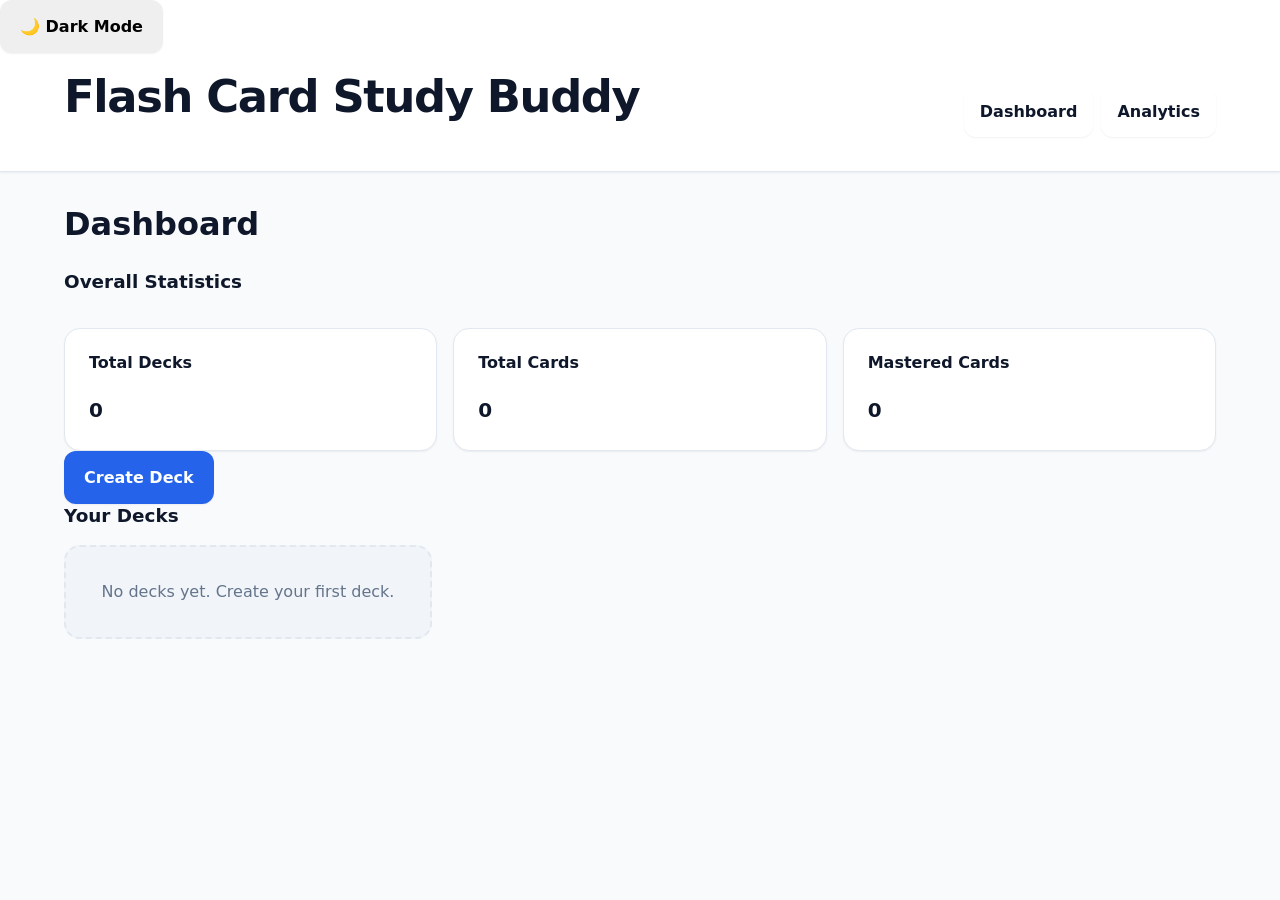
==== commit ca1f5833: "html small change" ====
--- a/outputs/A2/index.html
+++ b/outputs/A2/index.html
@@ -12,15 +12,16 @@
     <link rel="stylesheet" href="style.css">
     <script src="script.js" defer></script>
 
-    <button id="theme-toggle-btn">
-        🌙 Dark Mode
-    </button>
+
 </head>
 
 <body>
 
 
     <header id="app-header" class="app-header">
+        <button id="theme-toggle-btn">
+            🌙 Dark Mode
+        </button>
         <div class="header-container">
             <h1 id="app-title">Flash Card Study Buddy</h1>
 
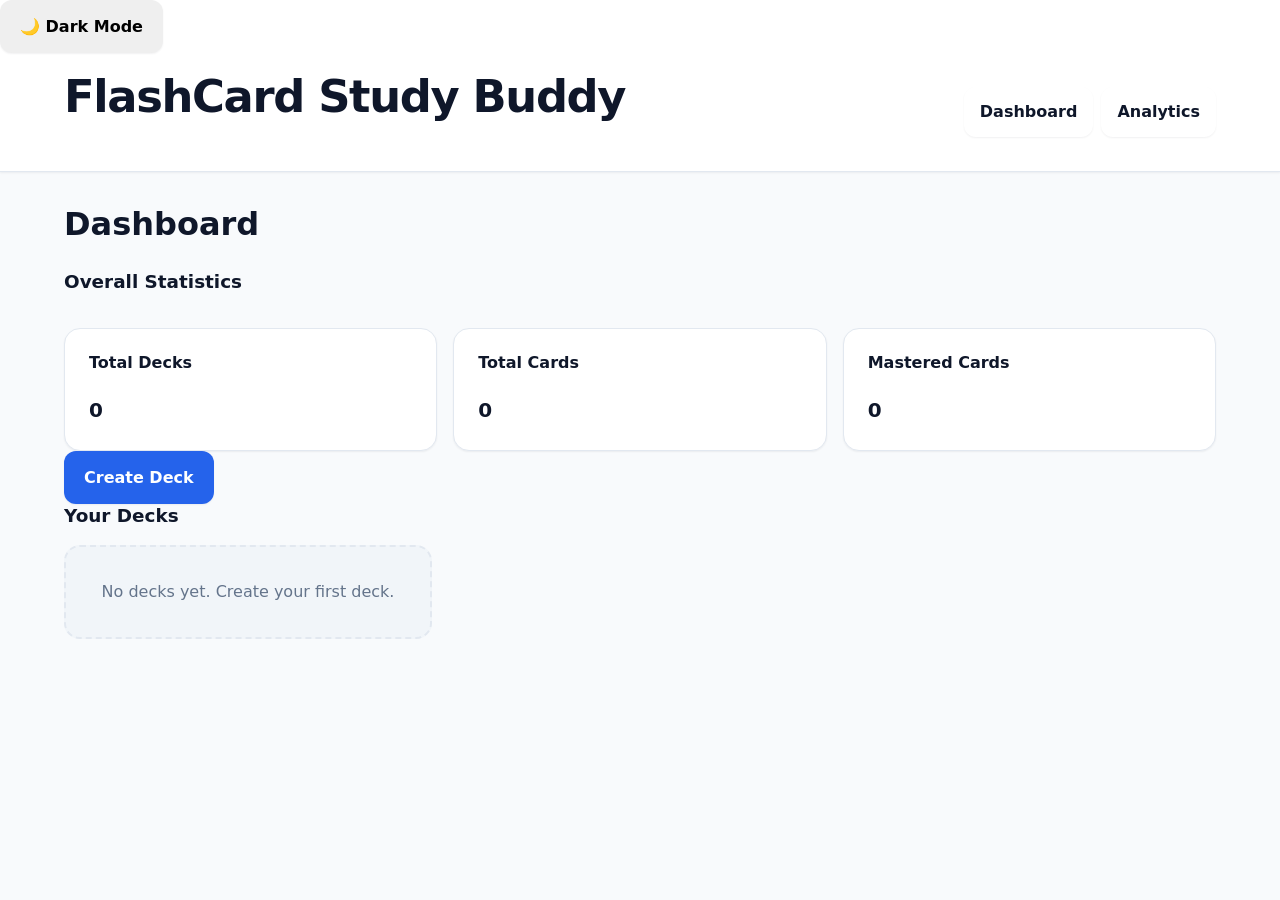
==== commit 68218eb6: "updated readme" ====
--- a/outputs/A2/index.html
+++ b/outputs/A2/index.html
@@ -23,7 +23,7 @@
             🌙 Dark Mode
         </button>
         <div class="header-container">
-            <h1 id="app-title">Flash Card Study Buddy</h1>
+            <h1 id="app-title">FlashCard Study Buddy</h1>
 
             <nav id="main-navigation" aria-label="Primary Navigation">
                 <button id="nav-dashboard-btn" type="button">
